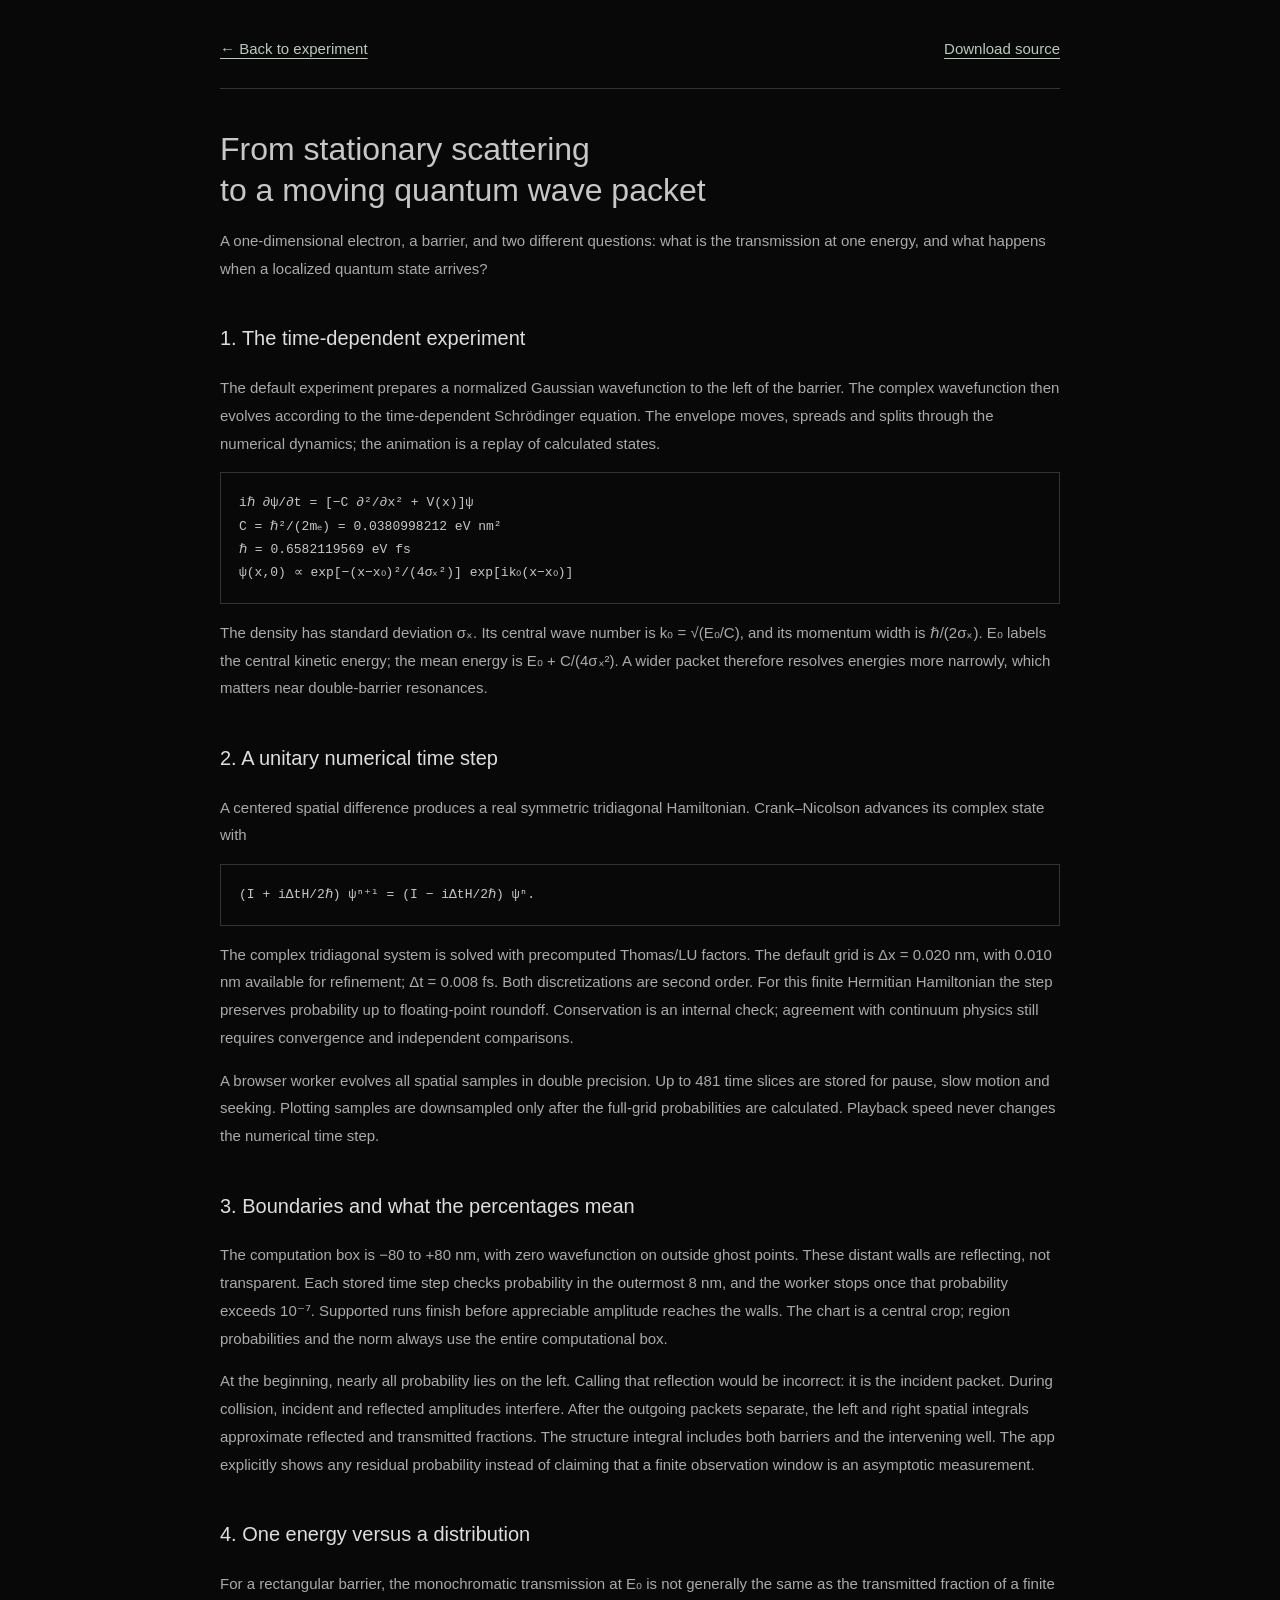
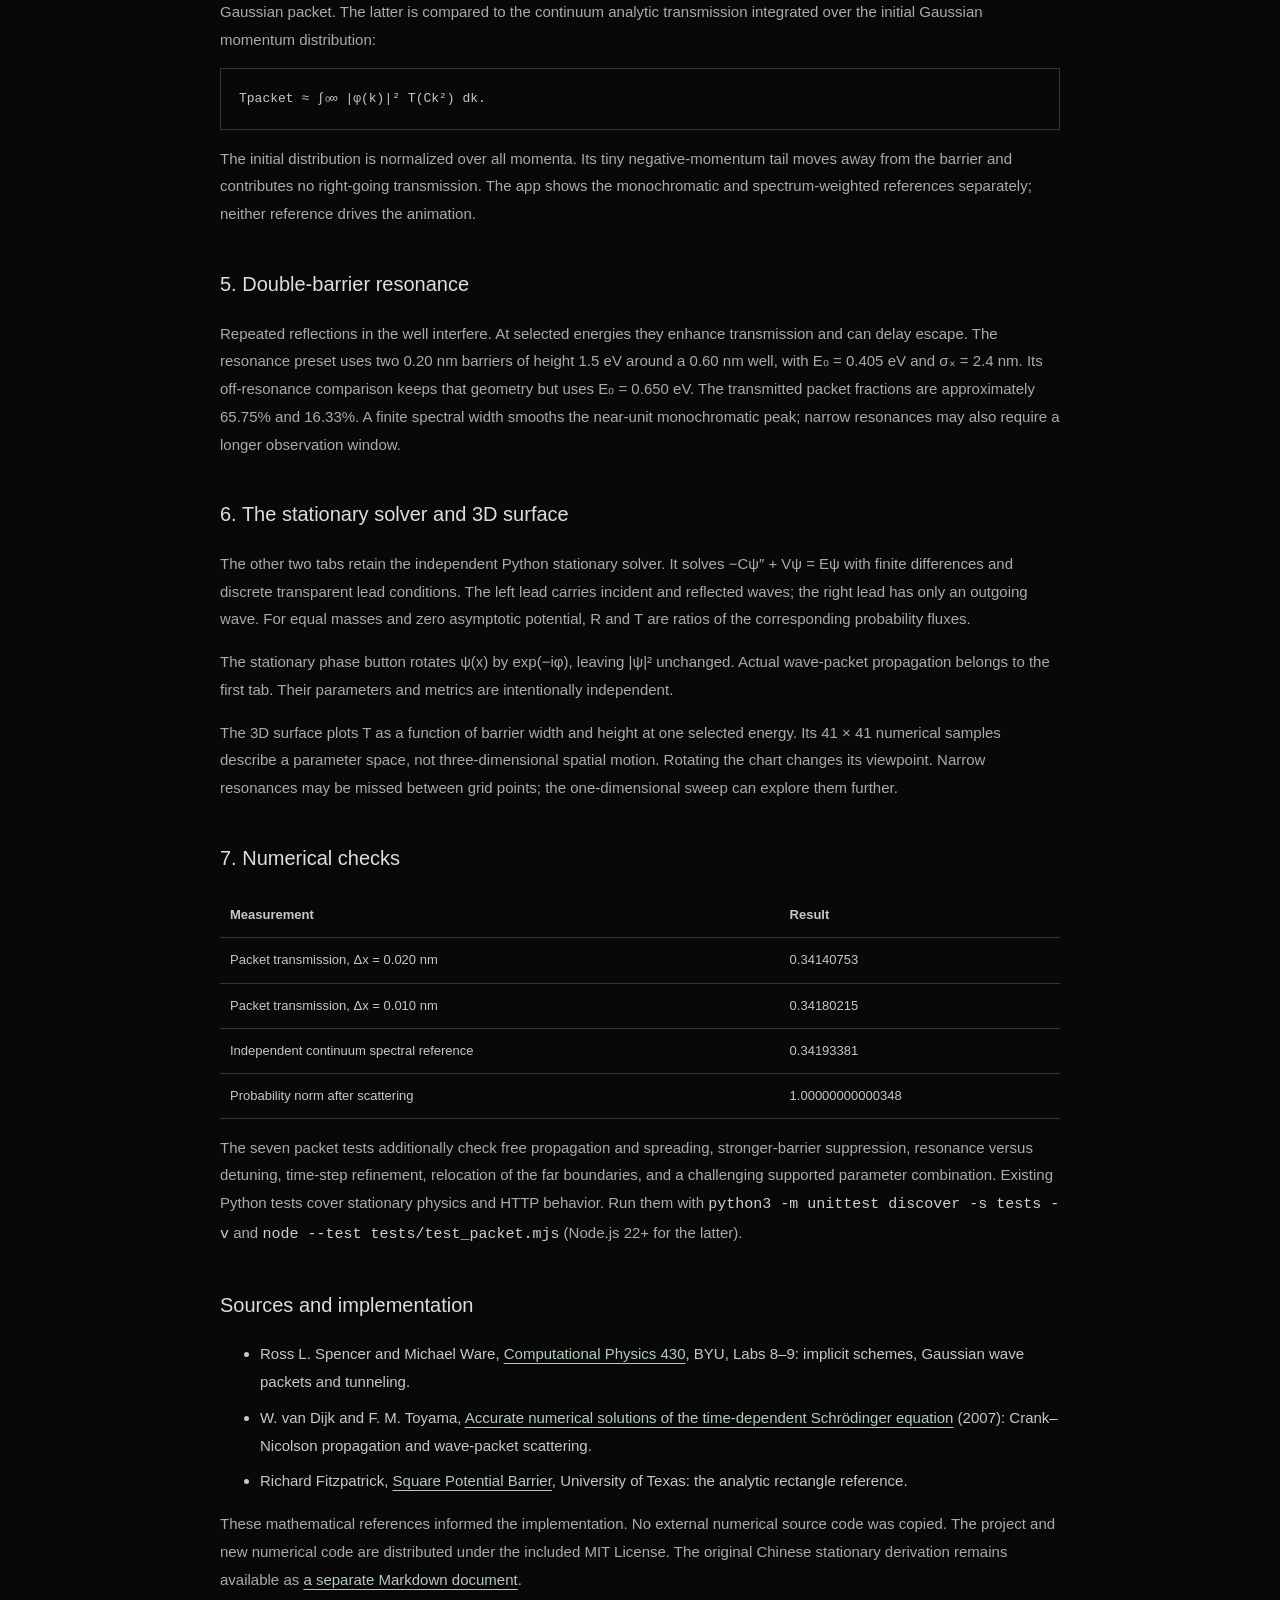
==== docs/blog.html @ b39afd98 "Publish quantum tunneling lab with validated solvers and documentation" ====
<!doctype html><html lang="en"><head><meta charset="utf-8"><meta name="viewport" content="width=device-width, initial-scale=1"><meta name="color-scheme" content="dark"><title>Quantum Tunneling · Theory & Methods</title><style>body{margin:0;background:#080808;color:#c7c7c7;font:15px/1.85 Arial,sans-serif}main{max-width:840px;margin:auto;padding:35px 24px 80px}a{color:#b7caba;text-underline-offset:4px}nav{display:flex;justify-content:space-between;padding-bottom:25px;border-bottom:1px solid #333}h1{font-size:32px;font-weight:400;line-height:1.3;margin:40px 0 14px}h2{font-size:20px;font-weight:400;margin-top:38px;color:#dedede}p{color:#aaa}pre{white-space:pre-wrap;overflow-wrap:anywhere;padding:18px;border:1px solid #333;font-size:13px;line-height:1.8}table{border-collapse:collapse;width:100%;font-size:13px}td,th{padding:10px;border-bottom:1px solid #333;text-align:left}small{color:#777}li{margin:8px 0}code{color:#c6d4ca}</style></head><body><main><nav><a href="/">← Back to experiment</a><a href="/source.zip">Download source</a></nav><h1>From stationary scattering<br>to a moving quantum wave packet</h1><p>A one-dimensional electron, a barrier, and two different questions: what is the transmission at one energy, and what happens when a localized quantum state arrives?</p>
<h2>1. The time-dependent experiment</h2><p>The default experiment prepares a normalized Gaussian wavefunction to the left of the barrier. The complex wavefunction then evolves according to the time-dependent Schrödinger equation. The envelope moves, spreads and splits through the numerical dynamics; the animation is a replay of calculated states.</p><pre>iℏ ∂ψ/∂t = [−C ∂²/∂x² + V(x)]ψ
C = ℏ²/(2mₑ) = 0.0380998212 eV nm²
ℏ = 0.6582119569 eV fs
ψ(x,0) ∝ exp[−(x−x₀)²/(4σₓ²)] exp[ik₀(x−x₀)]</pre><p>The density has standard deviation σₓ. Its central wave number is k₀ = √(E₀/C), and its momentum width is ℏ/(2σₓ). E₀ labels the central kinetic energy; the mean energy is E₀ + C/(4σₓ²). A wider packet therefore resolves energies more narrowly, which matters near double-barrier resonances.</p>
<h2>2. A unitary numerical time step</h2><p>A centered spatial difference produces a real symmetric tridiagonal Hamiltonian. Crank–Nicolson advances its complex state with</p><pre>(I + iΔtH/2ℏ) ψⁿ⁺¹ = (I − iΔtH/2ℏ) ψⁿ.</pre><p>The complex tridiagonal system is solved with precomputed Thomas/LU factors. The default grid is Δx = 0.020 nm, with 0.010 nm available for refinement; Δt = 0.008 fs. Both discretizations are second order. For this finite Hermitian Hamiltonian the step preserves probability up to floating-point roundoff. Conservation is an internal check; agreement with continuum physics still requires convergence and independent comparisons.</p><p>A browser worker evolves all spatial samples in double precision. Up to 481 time slices are stored for pause, slow motion and seeking. Plotting samples are downsampled only after the full-grid probabilities are calculated. Playback speed never changes the numerical time step.</p>
<h2>3. Boundaries and what the percentages mean</h2><p>The computation box is −80 to +80 nm, with zero wavefunction on outside ghost points. These distant walls are reflecting, not transparent. Each stored time step checks probability in the outermost 8 nm, and the worker stops once that probability exceeds 10⁻⁷. Supported runs finish before appreciable amplitude reaches the walls. The chart is a central crop; region probabilities and the norm always use the entire computational box.</p><p>At the beginning, nearly all probability lies on the left. Calling that reflection would be incorrect: it is the incident packet. During collision, incident and reflected amplitudes interfere. After the outgoing packets separate, the left and right spatial integrals approximate reflected and transmitted fractions. The structure integral includes both barriers and the intervening well. The app explicitly shows any residual probability instead of claiming that a finite observation window is an asymptotic measurement.</p>
<h2>4. One energy versus a distribution</h2><p>For a rectangular barrier, the monochromatic transmission at E₀ is not generally the same as the transmitted fraction of a finite Gaussian packet. The latter is compared to the continuum analytic transmission integrated over the initial Gaussian momentum distribution:</p><pre>Tpacket ≈ ∫₀∞ |φ(k)|² T(Ck²) dk.</pre><p>The initial distribution is normalized over all momenta. Its tiny negative-momentum tail moves away from the barrier and contributes no right-going transmission. The app shows the monochromatic and spectrum-weighted references separately; neither reference drives the animation.</p>
<h2>5. Double-barrier resonance</h2><p>Repeated reflections in the well interfere. At selected energies they enhance transmission and can delay escape. The resonance preset uses two 0.20 nm barriers of height 1.5 eV around a 0.60 nm well, with E₀ = 0.405 eV and σₓ = 2.4 nm. Its off-resonance comparison keeps that geometry but uses E₀ = 0.650 eV. The transmitted packet fractions are approximately 65.75% and 16.33%. A finite spectral width smooths the near-unit monochromatic peak; narrow resonances may also require a longer observation window.</p>
<h2>6. The stationary solver and 3D surface</h2><p>The other two tabs retain the independent Python stationary solver. It solves −Cψ″ + Vψ = Eψ with finite differences and discrete transparent lead conditions. The left lead carries incident and reflected waves; the right lead has only an outgoing wave. For equal masses and zero asymptotic potential, R and T are ratios of the corresponding probability fluxes.</p><p>The stationary phase button rotates ψ(x) by exp(−iφ), leaving |ψ|² unchanged. Actual wave-packet propagation belongs to the first tab. Their parameters and metrics are intentionally independent.</p><p>The 3D surface plots T as a function of barrier width and height at one selected energy. Its 41 × 41 numerical samples describe a parameter space, not three-dimensional spatial motion. Rotating the chart changes its viewpoint. Narrow resonances may be missed between grid points; the one-dimensional sweep can explore them further.</p>
<h2>7. Numerical checks</h2><table><tr><th>Measurement</th><th>Result</th></tr><tr><td>Packet transmission, Δx = 0.020 nm</td><td>0.34140753</td></tr><tr><td>Packet transmission, Δx = 0.010 nm</td><td>0.34180215</td></tr><tr><td>Independent continuum spectral reference</td><td>0.34193381</td></tr><tr><td>Probability norm after scattering</td><td>1.00000000000348</td></tr></table><p>The seven packet tests additionally check free propagation and spreading, stronger-barrier suppression, resonance versus detuning, time-step refinement, relocation of the far boundaries, and a challenging supported parameter combination. Existing Python tests cover stationary physics and HTTP behavior. Run them with <code>python3 -m unittest discover -s tests -v</code> and <code>node --test tests/test_packet.mjs</code> (Node.js 22+ for the latter).</p>
<h2>Sources and implementation</h2><ul><li>Ross L. Spencer and Michael Ware, <a href="https://physics.byu.edu/courses/computational/docs/phys430/phys430.pdf">Computational Physics 430</a>, BYU, Labs 8–9: implicit schemes, Gaussian wave packets and tunneling.</li><li>W. van Dijk and F. M. Toyama, <a href="https://arxiv.org/abs/physics/0701150">Accurate numerical solutions of the time-dependent Schrödinger equation</a> (2007): Crank–Nicolson propagation and wave-packet scattering.</li><li>Richard Fitzpatrick, <a href="https://farside.ph.utexas.edu/teaching/qmech/Quantum/node48.html">Square Potential Barrier</a>, University of Texas: the analytic rectangle reference.</li></ul><p>These mathematical references informed the implementation. No external numerical source code was copied. The project and new numerical code are distributed under the included MIT License. The original Chinese stationary derivation remains available as <a href="/blog.md">a separate Markdown document</a>.</p></main></body></html>
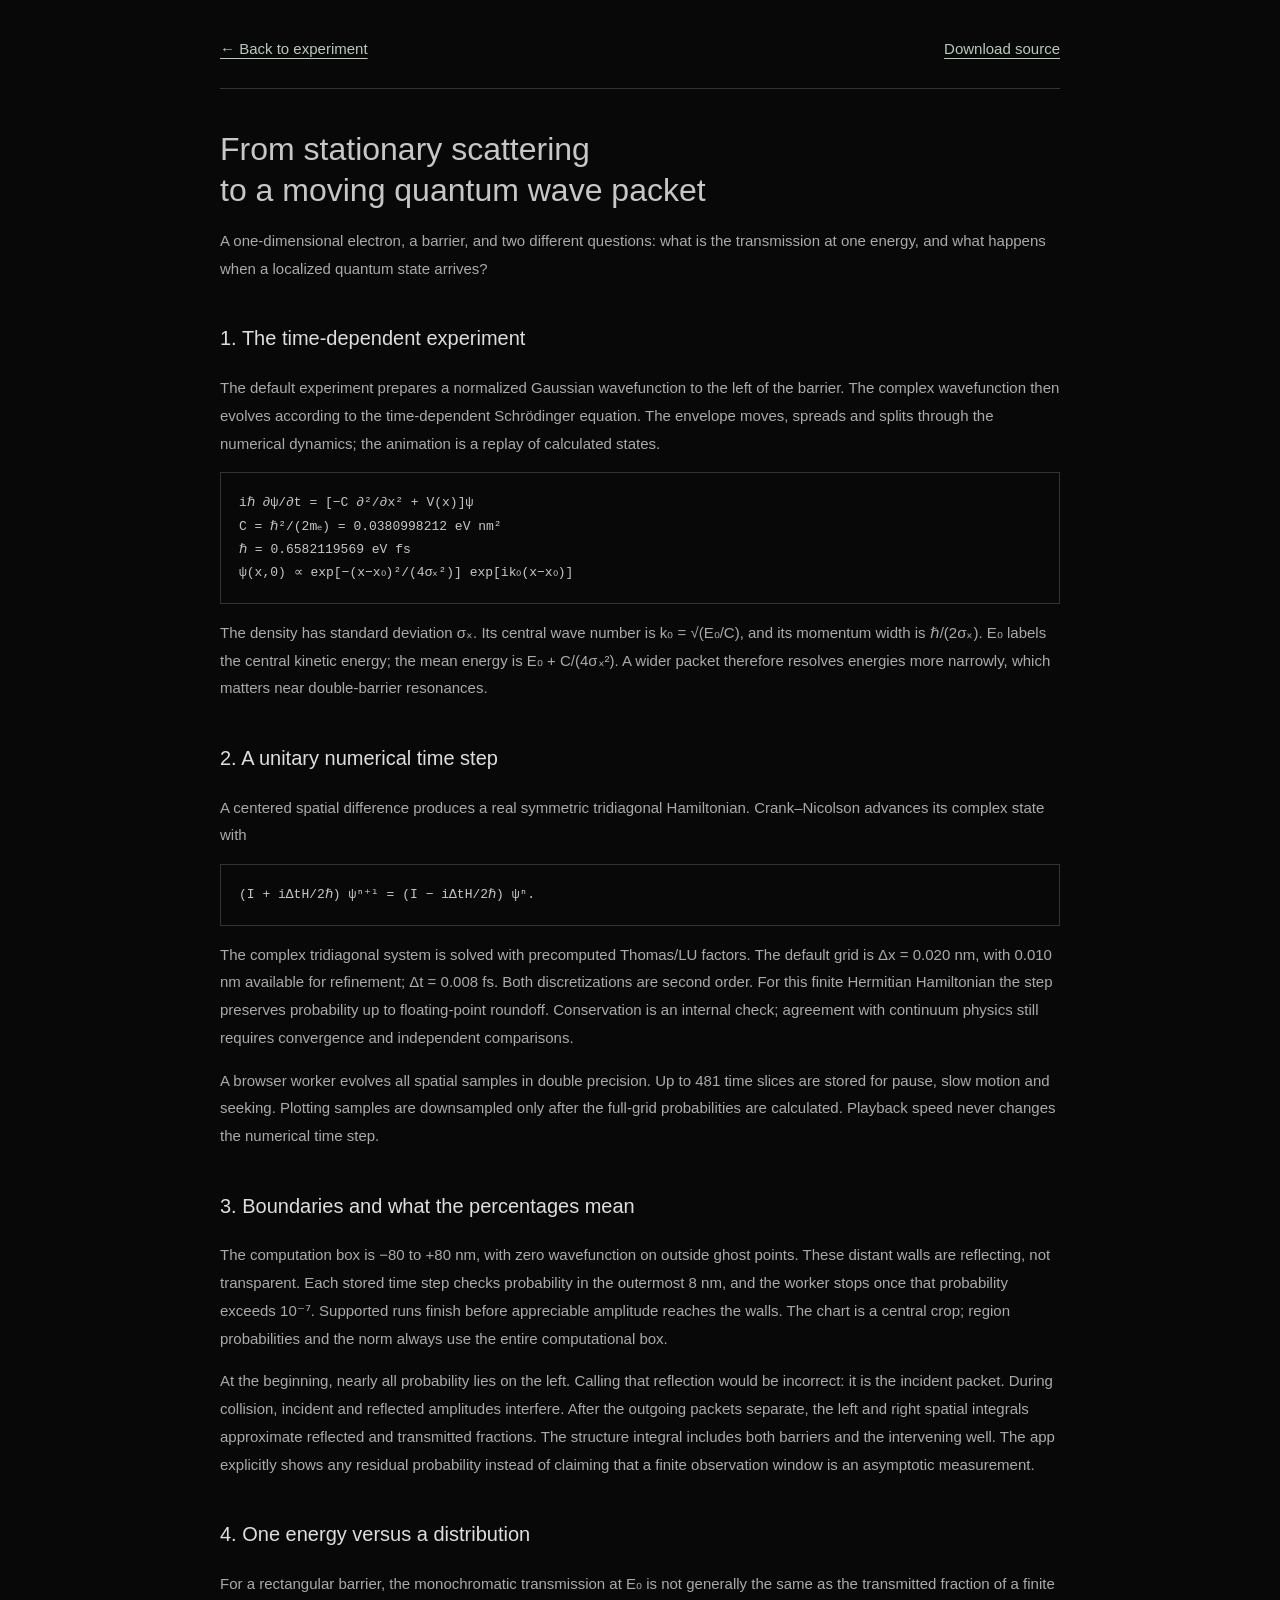
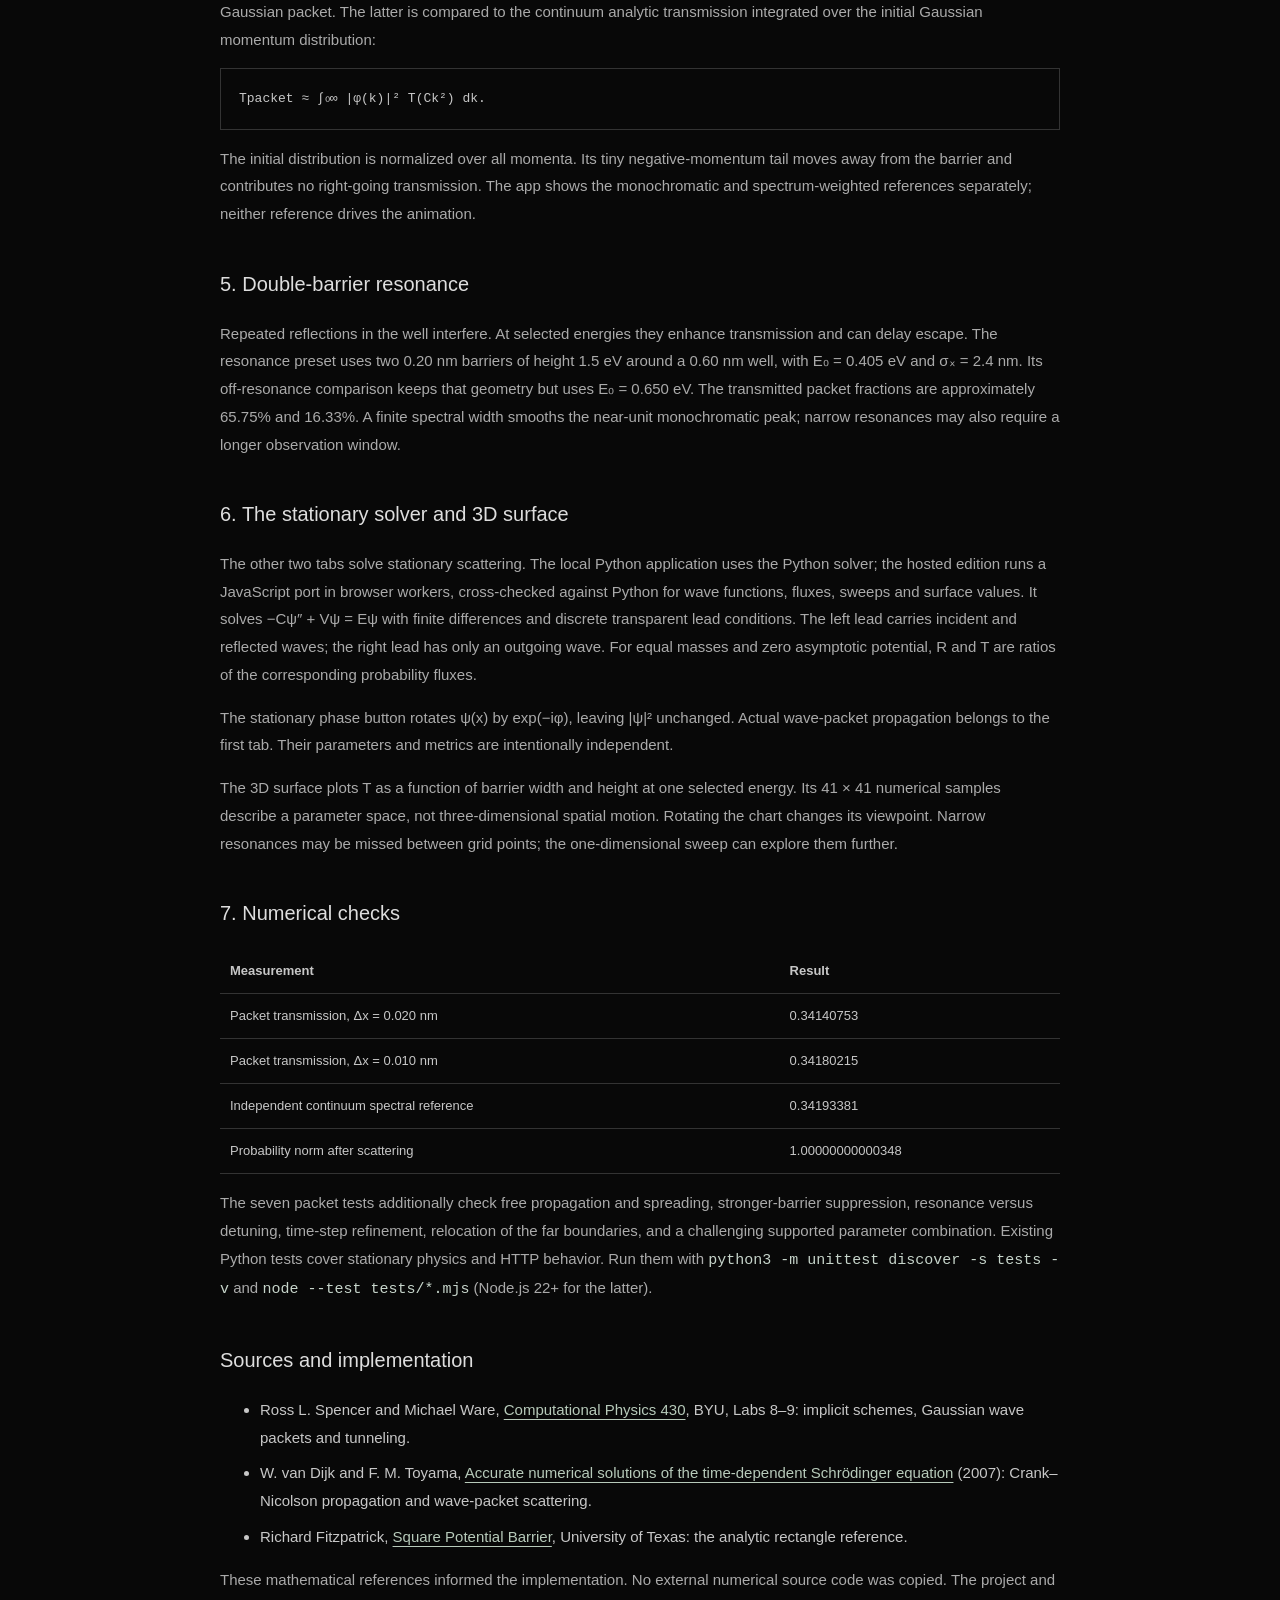
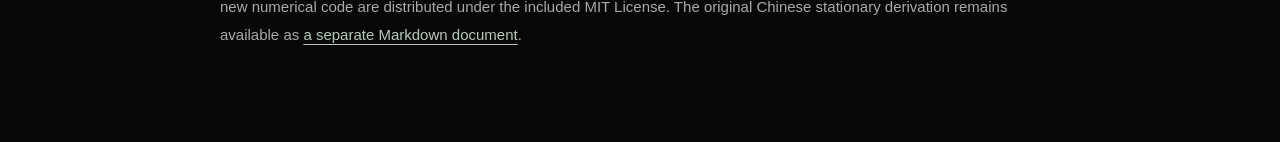
==== commit 73011588: "Deploy complete browser edition with validated stationary worker" ====
--- a/docs/blog.html
+++ b/docs/blog.html
@@ -7,6 +7,6 @@
 <h2>3. Boundaries and what the percentages mean</h2><p>The computation box is −80 to +80 nm, with zero wavefunction on outside ghost points. These distant walls are reflecting, not transparent. Each stored time step checks probability in the outermost 8 nm, and the worker stops once that probability exceeds 10⁻⁷. Supported runs finish before appreciable amplitude reaches the walls. The chart is a central crop; region probabilities and the norm always use the entire computational box.</p><p>At the beginning, nearly all probability lies on the left. Calling that reflection would be incorrect: it is the incident packet. During collision, incident and reflected amplitudes interfere. After the outgoing packets separate, the left and right spatial integrals approximate reflected and transmitted fractions. The structure integral includes both barriers and the intervening well. The app explicitly shows any residual probability instead of claiming that a finite observation window is an asymptotic measurement.</p>
 <h2>4. One energy versus a distribution</h2><p>For a rectangular barrier, the monochromatic transmission at E₀ is not generally the same as the transmitted fraction of a finite Gaussian packet. The latter is compared to the continuum analytic transmission integrated over the initial Gaussian momentum distribution:</p><pre>Tpacket ≈ ∫₀∞ |φ(k)|² T(Ck²) dk.</pre><p>The initial distribution is normalized over all momenta. Its tiny negative-momentum tail moves away from the barrier and contributes no right-going transmission. The app shows the monochromatic and spectrum-weighted references separately; neither reference drives the animation.</p>
 <h2>5. Double-barrier resonance</h2><p>Repeated reflections in the well interfere. At selected energies they enhance transmission and can delay escape. The resonance preset uses two 0.20 nm barriers of height 1.5 eV around a 0.60 nm well, with E₀ = 0.405 eV and σₓ = 2.4 nm. Its off-resonance comparison keeps that geometry but uses E₀ = 0.650 eV. The transmitted packet fractions are approximately 65.75% and 16.33%. A finite spectral width smooths the near-unit monochromatic peak; narrow resonances may also require a longer observation window.</p>
-<h2>6. The stationary solver and 3D surface</h2><p>The other two tabs retain the independent Python stationary solver. It solves −Cψ″ + Vψ = Eψ with finite differences and discrete transparent lead conditions. The left lead carries incident and reflected waves; the right lead has only an outgoing wave. For equal masses and zero asymptotic potential, R and T are ratios of the corresponding probability fluxes.</p><p>The stationary phase button rotates ψ(x) by exp(−iφ), leaving |ψ|² unchanged. Actual wave-packet propagation belongs to the first tab. Their parameters and metrics are intentionally independent.</p><p>The 3D surface plots T as a function of barrier width and height at one selected energy. Its 41 × 41 numerical samples describe a parameter space, not three-dimensional spatial motion. Rotating the chart changes its viewpoint. Narrow resonances may be missed between grid points; the one-dimensional sweep can explore them further.</p>
-<h2>7. Numerical checks</h2><table><tr><th>Measurement</th><th>Result</th></tr><tr><td>Packet transmission, Δx = 0.020 nm</td><td>0.34140753</td></tr><tr><td>Packet transmission, Δx = 0.010 nm</td><td>0.34180215</td></tr><tr><td>Independent continuum spectral reference</td><td>0.34193381</td></tr><tr><td>Probability norm after scattering</td><td>1.00000000000348</td></tr></table><p>The seven packet tests additionally check free propagation and spreading, stronger-barrier suppression, resonance versus detuning, time-step refinement, relocation of the far boundaries, and a challenging supported parameter combination. Existing Python tests cover stationary physics and HTTP behavior. Run them with <code>python3 -m unittest discover -s tests -v</code> and <code>node --test tests/test_packet.mjs</code> (Node.js 22+ for the latter).</p>
+<h2>6. The stationary solver and 3D surface</h2><p>The other two tabs solve stationary scattering. The local Python application uses the Python solver; the hosted edition runs a JavaScript port in browser workers, cross-checked against Python for wave functions, fluxes, sweeps and surface values. It solves −Cψ″ + Vψ = Eψ with finite differences and discrete transparent lead conditions. The left lead carries incident and reflected waves; the right lead has only an outgoing wave. For equal masses and zero asymptotic potential, R and T are ratios of the corresponding probability fluxes.</p><p>The stationary phase button rotates ψ(x) by exp(−iφ), leaving |ψ|² unchanged. Actual wave-packet propagation belongs to the first tab. Their parameters and metrics are intentionally independent.</p><p>The 3D surface plots T as a function of barrier width and height at one selected energy. Its 41 × 41 numerical samples describe a parameter space, not three-dimensional spatial motion. Rotating the chart changes its viewpoint. Narrow resonances may be missed between grid points; the one-dimensional sweep can explore them further.</p>
+<h2>7. Numerical checks</h2><table><tr><th>Measurement</th><th>Result</th></tr><tr><td>Packet transmission, Δx = 0.020 nm</td><td>0.34140753</td></tr><tr><td>Packet transmission, Δx = 0.010 nm</td><td>0.34180215</td></tr><tr><td>Independent continuum spectral reference</td><td>0.34193381</td></tr><tr><td>Probability norm after scattering</td><td>1.00000000000348</td></tr></table><p>The seven packet tests additionally check free propagation and spreading, stronger-barrier suppression, resonance versus detuning, time-step refinement, relocation of the far boundaries, and a challenging supported parameter combination. Existing Python tests cover stationary physics and HTTP behavior. Run them with <code>python3 -m unittest discover -s tests -v</code> and <code>node --test tests/*.mjs</code> (Node.js 22+ for the latter).</p>
 <h2>Sources and implementation</h2><ul><li>Ross L. Spencer and Michael Ware, <a href="https://physics.byu.edu/courses/computational/docs/phys430/phys430.pdf">Computational Physics 430</a>, BYU, Labs 8–9: implicit schemes, Gaussian wave packets and tunneling.</li><li>W. van Dijk and F. M. Toyama, <a href="https://arxiv.org/abs/physics/0701150">Accurate numerical solutions of the time-dependent Schrödinger equation</a> (2007): Crank–Nicolson propagation and wave-packet scattering.</li><li>Richard Fitzpatrick, <a href="https://farside.ph.utexas.edu/teaching/qmech/Quantum/node48.html">Square Potential Barrier</a>, University of Texas: the analytic rectangle reference.</li></ul><p>These mathematical references informed the implementation. No external numerical source code was copied. The project and new numerical code are distributed under the included MIT License. The original Chinese stationary derivation remains available as <a href="/blog.md">a separate Markdown document</a>.</p></main></body></html>
